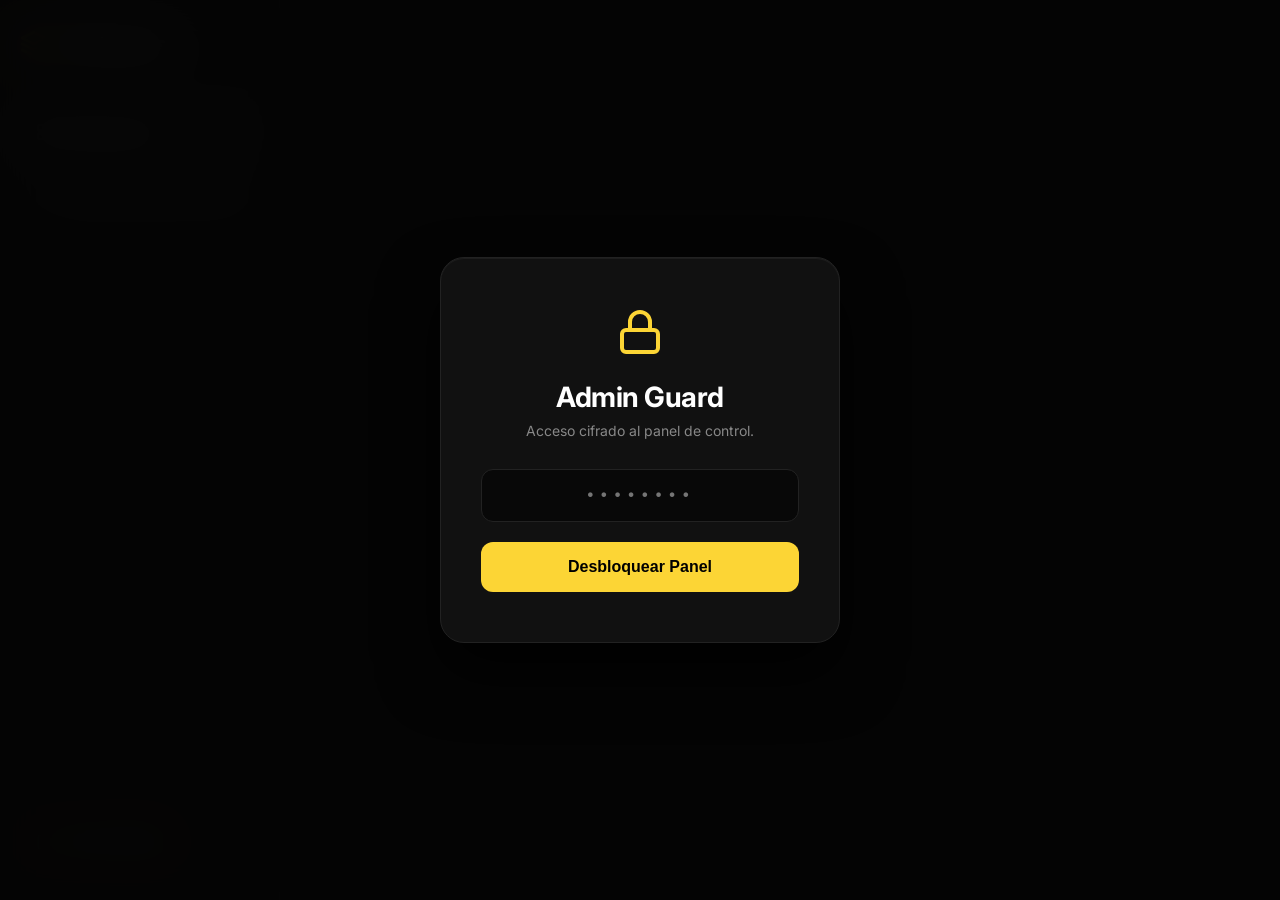
==== admin.html @ 643f847a "sistema de admin" ====
<!DOCTYPE html>
<html lang="es">
<head>
    <meta charset="UTF-8">
    <meta name="viewport" content="width=device-width, initial-scale=1.0">
    <title>Dashboard Pro | Admin</title>
    <link href="https://fonts.googleapis.com/css2?family=Inter:wght@400;500;600;700;800&display=swap" rel="stylesheet">
    <script src="https://cdn.jsdelivr.net/npm/@supabase/supabase-js@2"></script>
    <style>
        :root {
            --bg-dark: #050505;
            --surface-color: #111111;
            --surface-hover: #1A1A1A;
            --border-color: #222222;
            --text-main: #FFFFFF;
            --text-muted: #888888;
            --accent: #FCD535;
            --success: #00D084;
            --danger: #FF3B30;
        }

        * { margin: 0; padding: 0; box-sizing: border-box; }
        body {
            font-family: 'Inter', sans-serif;
            background-color: var(--bg-dark);
            color: var(--text-main);
            display: flex; /* Sidebar layout */
            height: 100vh;
            overflow: hidden;
            background-image: 
                radial-gradient(circle at 15% 50%, rgba(252, 213, 53, 0.03), transparent 25%),
                radial-gradient(circle at 85% 30%, rgba(255, 255, 255, 0.02), transparent 25%);
        }

        /* --- LOGIN OVERLAY --- */
        #loginScreen {
            position: fixed; top: 0; left: 0; width: 100%; height: 100vh;
            background: rgba(5,5,5,0.95);
            backdrop-filter: blur(20px);
            display: flex; justify-content: center; align-items: center;
            z-index: 9999; transition: opacity 0.5s;
        }
        .login-box {
            background: var(--surface-color); border: 1px solid var(--border-color);
            padding: 50px 40px; border-radius: 24px; text-align: center;
            width: 100%; max-width: 400px;
            box-shadow: 0 30px 60px rgba(0,0,0,0.8), inset 0 1px 0 rgba(255,255,255,0.05);
        }
        .login-box h2 { font-size: 28px; font-weight: 700; margin-bottom: 8px; letter-spacing: -0.5px; }
        .login-box p { color: var(--text-muted); font-size: 14px; margin-bottom: 30px; }
        .login-input {
            width: 100%; padding: 16px; border-radius: 12px;
            background: rgba(0,0,0,0.5); border: 1px solid var(--border-color);
            color: white; font-size: 16px; text-align: center; letter-spacing: 4px;
            margin-bottom: 20px; transition: 0.3s; font-family: monospace;
        }
        .login-input:focus { outline: none; border-color: var(--accent); box-shadow: 0 0 0 4px rgba(252, 213, 53, 0.1); }
        .btn-primary {
            width: 100%; padding: 16px; border-radius: 12px; border: none;
            background: var(--accent); color: #000; font-size: 16px; font-weight: 700;
            cursor: pointer; transition: 0.3s;
        }
        .btn-primary:hover { transform: translateY(-2px); box-shadow: 0 10px 20px rgba(252, 213, 53, 0.2); }

        /* --- APP LAYOUT --- */
        .sidebar {
            width: 280px; background: var(--surface-color); border-right: 1px solid var(--border-color);
            padding: 30px 20px; display: flex; flex-direction: column;
        }
        .brand { display: flex; align-items: center; gap: 12px; font-size: 20px; font-weight: 800; margin-bottom: 50px; color: white; letter-spacing: -0.5px; }
        .brand svg { color: var(--accent); }
        
        .nav-item {
            display: flex; align-items: center; gap: 12px; padding: 14px 16px;
            color: var(--text-muted); font-weight: 500; font-size: 15px;
            border-radius: 12px; cursor: pointer; transition: 0.2s; margin-bottom: 5px;
        }
        .nav-item.active { background: rgba(255,255,255,0.05); color: var(--text-main); }
        .nav-item:hover:not(.active) { color: var(--text-main); }
        
        .main-content {
            flex: 1; overflow-y: auto; padding: 40px 60px; display: none;
        }

        /* --- HEADER --- */
        .top-header { display: flex; justify-content: space-between; align-items: flex-end; margin-bottom: 40px; }
        .top-header h1 { font-size: 34px; font-weight: 800; letter-spacing: -1px; margin-bottom: 5px; }
        .top-header p { color: var(--text-muted); font-size: 15px; }
        
        .refresh-btn {
            background: var(--surface-color); border: 1px solid var(--border-color); color: white;
            padding: 12px 20px; border-radius: 10px; cursor: pointer; font-weight: 600; font-size: 14px;
            display: flex; align-items: center; gap: 8px; transition: 0.2s;
        }
        .refresh-btn:hover { background: var(--surface-hover); border-color: #444; }

        /* --- STATS BENTO --- */
        .stats-bento {
            display: grid; grid-template-columns: repeat(3, 1fr); gap: 20px; margin-bottom: 40px;
        }
        .stat-box {
            background: var(--surface-color); border: 1px solid var(--border-color);
            padding: 25px; border-radius: 20px; position: relative; overflow: hidden;
            box-shadow: 0 10px 30px rgba(0,0,0,0.2);
        }
        .stat-box::before {
            content: ''; position: absolute; top: 0; left: 0; width: 100%; height: 3px;
        }
        .stat-box.pending::before { background: var(--accent); }
        .stat-box.approved::before { background: var(--success); }
        .stat-box.total::before { background: #444; }
        
        .stat-box .title { color: var(--text-muted); font-size: 13px; font-weight: 600; text-transform: uppercase; letter-spacing: 1px; margin-bottom: 10px; }
        .stat-box .value { font-size: 42px; font-weight: 800; line-height: 1; }

        /* --- TABLE LAYOUT (More Professional than Cards) --- */
        .section-title { font-size: 18px; font-weight: 600; margin-bottom: 20px; padding-bottom: 15px; border-bottom: 1px solid var(--border-color); }
        
        .table-container {
            background: var(--surface-color); border: 1px solid var(--border-color);
            border-radius: 16px; overflow: hidden;
        }
        table { width: 100%; border-collapse: collapse; text-align: left; }
        th { padding: 18px 20px; color: var(--text-muted); font-size: 12px; font-weight: 600; text-transform: uppercase; border-bottom: 1px solid var(--border-color); letter-spacing: 1px; }
        td { padding: 20px; border-bottom: 1px solid rgba(255,255,255,0.05); font-size: 14px; vertical-align: middle; }
        tr:hover td { background: rgba(255,255,255,0.02); }
        tr:last-child td { border-bottom: none; }

        .client-col { font-weight: 600; font-size: 15px; display: flex; align-items: center; gap: 10px; }
        .avatar { width: 36px; height: 36px; border-radius: 50%; background: #222; display: flex; justify-content: center; align-items: center; font-size: 14px; font-weight: 700; color: var(--accent); }
        
        .method-badge {
            display: inline-flex; align-items: center; padding: 6px 10px; background: rgba(255,255,255,0.05);
            border-radius: 8px; font-size: 12px; font-weight: 600; color: #BBB; border: 1px solid rgba(255,255,255,0.1);
        }

        .status-badge {
            display: inline-flex; align-items: center; gap: 6px; padding: 6px 12px;
            border-radius: 20px; font-size: 12px; font-weight: 700; letter-spacing: 0.5px;
        }
        .status-badge::before { content: ''; width: 6px; height: 6px; border-radius: 50%; }
        .s-pending { background: rgba(252, 213, 53, 0.1); color: var(--accent); border: 1px solid rgba(252,213,53,0.2); }
        .s-pending::before { background: var(--accent); box-shadow: 0 0 5px var(--accent); }
        .s-approved { background: rgba(0, 208, 132, 0.1); color: var(--success); border: 1px solid rgba(0,208,132,0.2); }
        .s-approved::before { background: var(--success); }
        .s-rejected { background: rgba(255, 59, 48, 0.1); color: var(--danger); border: 1px solid rgba(255,59,48,0.2); }
        .s-rejected::before { background: var(--danger); }

        .action-btns { display: flex; gap: 8px; justify-content: flex-end; }
        .btn-icon {
            width: 36px; height: 36px; border-radius: 8px; border: none; cursor: pointer;
            display: flex; justify-content: center; align-items: center; transition: 0.2s;
        }
        .btn-view { background: rgba(255,255,255,0.05); color: white; border: 1px solid rgba(255,255,255,0.1); }
        .btn-view:hover { background: white; color: black; }
        .btn-ok { background: rgba(0, 208, 132, 0.15); color: var(--success); }
        .btn-ok:hover { background: var(--success); color: black; }
        .btn-no { background: rgba(255, 59, 48, 0.15); color: var(--danger); }
        .btn-no:hover { background: var(--danger); color: white; }

        /* --- MODAL FIX --- */
        #imgModal {
            position: fixed; top: 0; left: 0; width: 100%; height: 100vh;
            background: rgba(0,0,0,0.85); backdrop-filter: blur(10px);
            z-index: 100000; display: flex; justify-content: center; align-items: center;
            opacity: 0; pointer-events: none; transition: 0.3s; padding: 40px;
        }
        /* THE X BUTTON IS NOW FIXED TO THE CORNER OF THE SCREEN */
        .giant-close {
            position: fixed; top: 30px; right: 40px; width: 50px; height: 50px;
            background: rgba(255,255,255,0.1); border: 1px solid rgba(255,255,255,0.2);
            color: white; font-size: 24px; border-radius: 50%; cursor: pointer;
            display: flex; justify-content: center; align-items: center; z-index: 100001;
            transition: 0.2s;
        }
        .giant-close:hover { background: white; color: black; transform: scale(1.1); }
        
        .img-wrapper { max-width: 100%; max-height: 100%; position: relative; text-align: center; }
        .img-wrapper img { max-width: 100%; max-height: 90vh; border-radius: 16px; box-shadow: 0 20px 50px rgba(0,0,0,0.5); object-fit: contain; }

        /* Loading state */
        .skeleton { height: 60px; background: rgba(255,255,255,0.02); margin-bottom: 2px; animation: pulse 1.5s infinite; }
        @keyframes pulse { 0% { opacity: 0.5; } 50% { opacity: 1; } 100% { opacity: 0.5; } }
    </style>
</head>
<body>

    <!-- LOGIN Súper Premium -->
    <div id="loginScreen">
        <div class="login-box">
            <svg xmlns="http://www.w3.org/2000/svg" width="48" height="48" viewBox="0 0 24 24" fill="none" stroke="var(--accent)" stroke-width="2" stroke-linecap="round" stroke-linejoin="round" style="margin-bottom: 20px;"><rect x="3" y="11" width="18" height="11" rx="2" ry="2"></rect><path d="M7 11V7a5 5 0 0 1 10 0v4"></path></svg>
            <h2>Admin Guard</h2>
            <p>Acceso cifrado al panel de control.</p>
            <input type="password" id="adminPass" class="login-input" placeholder="••••••••" onkeypress="if(event.key === 'Enter') login()">
            <button class="btn-primary" onclick="login()">Desbloquear Panel</button>
            <div id="loginError" style="color:var(--danger); margin-top:15px; display:none; font-size:13px; font-weight:600;">Autorización Denegada</div>
        </div>
    </div>

    <!-- SIDEBAR -->
    <aside class="sidebar">
        <div class="brand">
            <svg xmlns="http://www.w3.org/2000/svg" width="28" height="28" viewBox="0 0 24 24" fill="none" stroke="currentColor" stroke-width="2.5" stroke-linecap="round" stroke-linejoin="round"><path d="M12 2L2 7l10 5 10-5-10-5z"></path><path d="M2 17l10 5 10-5"></path><path d="M2 12l10 5 10-5"></path></svg>
            Workspace
        </div>
        <div class="nav-item active">
            <svg xmlns="http://www.w3.org/2000/svg" width="18" height="18" viewBox="0 0 24 24" fill="none" stroke="currentColor" stroke-width="2" stroke-linecap="round" stroke-linejoin="round"><rect x="3" y="3" width="7" height="7"></rect><rect x="14" y="3" width="7" height="7"></rect><rect x="14" y="14" width="7" height="7"></rect><rect x="3" y="14" width="7" height="7"></rect></svg>
            Operaciones
        </div>
        <div class="nav-item">
            <svg xmlns="http://www.w3.org/2000/svg" width="18" height="18" viewBox="0 0 24 24" fill="none" stroke="currentColor" stroke-width="2" stroke-linecap="round" stroke-linejoin="round"><line x1="12" y1="20" x2="12" y2="10"></line><line x1="18" y1="20" x2="18" y2="4"></line><line x1="6" y1="20" x2="6" y2="16"></line></svg>
            Analíticas (Muy Pronto)
        </div>
        
        <div class="nav-item" onclick="logout()" style="color: var(--danger); margin-top: auto;">
            <svg xmlns="http://www.w3.org/2000/svg" width="18" height="18" viewBox="0 0 24 24" fill="none" stroke="currentColor" stroke-width="2" stroke-linecap="round" stroke-linejoin="round"><path d="M9 21H5a2 2 0 0 1-2-2V5a2 2 0 0 1 2-2h4"></path><polyline points="16 17 21 12 16 7"></polyline><line x1="21" y1="12" x2="9" y2="12"></line></svg>
            Cerrar Sesión
        </div>
    </aside>

    <!-- CONTENT -->
    <main class="main-content" id="dashboardApp">
        
        <div class="top-header">
            <div>
                <h1>Dashboard de Pagos</h1>
                <p>Gestiona, verifica y autoriza transacciones en tiempo real.</p>
            </div>
            <button class="refresh-btn" onclick="fetchData()">
                <svg xmlns="http://www.w3.org/2000/svg" width="16" height="16" viewBox="0 0 24 24" fill="none" stroke="currentColor" stroke-width="2" stroke-linecap="round" stroke-linejoin="round"><path d="M21 2v6h-6"></path><path d="M3 12a9 9 0 0 1 15-6.7L21 8"></path><path d="M3 22v-6h6"></path><path d="M21 12a9 9 0 0 1-15 6.7L3 16"></path></svg>
                Actualizar
            </button>
        </div>

        <!-- BENTO STATS -->
        <div class="stats-bento">
            <div class="stat-box pending">
                <div class="title">Esperando Revisión</div>
                <div class="value" id="valPending">0</div>
            </div>
            <div class="stat-box approved">
                <div class="title">Pagos Aprobados</div>
                <div class="value" id="valApproved">0</div>
            </div>
            <div class="stat-box total">
                <div class="title">Operaciones Totales</div>
                <div class="value" id="valTotal">0</div>
            </div>
        </div>

        <!-- DATA TABLE -->
        <h2 class="section-title">Registro de Transacciones</h2>
        
        <div class="table-container">
            <table>
                <thead>
                    <tr>
                        <th>Cliente / Emisor</th>
                        <th>Referencia</th>
                        <th>Método</th>
                        <th>Fecha</th>
                        <th>Estado</th>
                        <th style="text-align: right;">Acciones</th>
                    </tr>
                </thead>
                <tbody id="tableBody">
                    <!-- Skeletons when loading -->
                    <tr><td colspan="6" style="padding:0;"><div class="skeleton"></div></td></tr>
                    <tr><td colspan="6" style="padding:0;"><div class="skeleton"></div></td></tr>
                    <tr><td colspan="6" style="padding:0;"><div class="skeleton"></div></td></tr>
                </tbody>
            </table>
        </div>
    </main>

    <!-- FIXED MODAL DE IMAGEN CON CIERRE ACCESIBLE -->
    <div id="imgModal">
        <button class="giant-close" onclick="closeImg()">✕</button>
        <div class="img-wrapper">
            <img id="modalGraphic" src="" alt="Comprobante en Modal">
        </div>
    </div>

    <!-- Enlaces a los scripts -->
    <script src="js/config.js"></script>
    <script src="js/admin.js"></script>
</body>
</html>
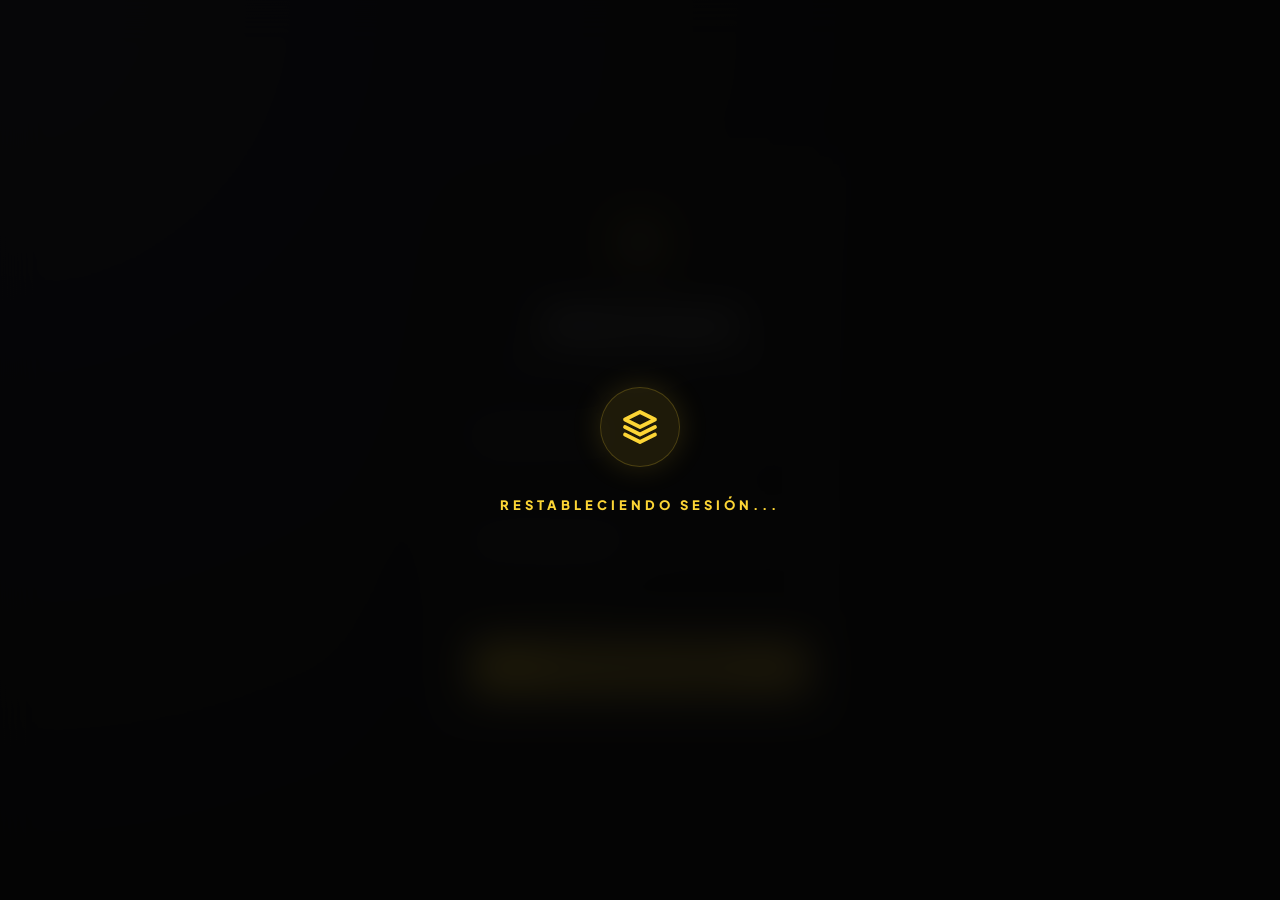
==== commit 590ed946: "Horarios y Remplazos de zelle" ====
--- a/admin.html
+++ b/admin.html
@@ -4,7 +4,7 @@
     <meta charset="UTF-8">
     <meta name="viewport" content="width=device-width, initial-scale=1.0">
     <title>Dashboard Pro | Admin</title>
-    <link href="https://fonts.googleapis.com/css2?family=Inter:wght@400;500;600;700;800&display=swap" rel="stylesheet">
+    <link href="https://fonts.googleapis.com/css2?family=Plus+Jakarta+Sans:wght@400;500;600;700;800&display=swap" rel="stylesheet">
     <script src="https://cdn.jsdelivr.net/npm/@supabase/supabase-js@2"></script>
     <style>
         :root {
@@ -21,7 +21,7 @@
 
         * { margin: 0; padding: 0; box-sizing: border-box; }
         body {
-            font-family: 'Inter', sans-serif;
+            font-family: 'Plus Jakarta Sans', sans-serif;
             background-color: var(--bg-dark);
             color: var(--text-main);
             display: flex; /* Sidebar layout */
@@ -35,32 +35,60 @@
         /* --- LOGIN OVERLAY --- */
         #loginScreen {
             position: fixed; top: 0; left: 0; width: 100%; height: 100vh;
-            background: rgba(5,5,5,0.95);
-            backdrop-filter: blur(20px);
+            background: radial-gradient(circle at top left, #1a1a2e, #050505 60%);
             display: flex; justify-content: center; align-items: center;
             z-index: 9999; transition: opacity 0.5s;
         }
         .login-box {
-            background: var(--surface-color); border: 1px solid var(--border-color);
-            padding: 50px 40px; border-radius: 24px; text-align: center;
-            width: 100%; max-width: 400px;
-            box-shadow: 0 30px 60px rgba(0,0,0,0.8), inset 0 1px 0 rgba(255,255,255,0.05);
-        }
-        .login-box h2 { font-size: 28px; font-weight: 700; margin-bottom: 8px; letter-spacing: -0.5px; }
-        .login-box p { color: var(--text-muted); font-size: 14px; margin-bottom: 30px; }
+            background: rgba(17, 17, 17, 0.7); border: 1px solid rgba(255, 255, 255, 0.05);
+            backdrop-filter: blur(40px);
+            padding: 50px 40px; border-radius: 24px; text-align: left;
+            width: 100%; max-width: 420px;
+            box-shadow: 0 30px 60px rgba(0,0,0,0.7), inset 0 1px 0 rgba(255,255,255,0.1);
+            animation: slideUp 0.6s cubic-bezier(0.16, 1, 0.3, 1) forwards;
+        }
+        @keyframes slideUp { 0% { opacity: 0; transform: translateY(40px); } 100% { opacity: 1; transform: translateY(0); } }
+
+        .login-box h2 { font-size: 32px; font-weight: 800; margin-bottom: 8px; letter-spacing: -1px; text-align: center; }
+        .login-box p { color: #888; font-size: 15px; margin-bottom: 40px; text-align: center; }
+        .login-label { display: block; font-size: 13px; color: #AAA; margin-bottom: 8px; font-weight: 600; }
+        
+        .input-group { position: relative; margin-bottom: 25px; }
+        .input-group svg { position: absolute; left: 16px; top: 50%; transform: translateY(-50%); color: #666; transition: 0.3s; }
         .login-input {
-            width: 100%; padding: 16px; border-radius: 12px;
-            background: rgba(0,0,0,0.5); border: 1px solid var(--border-color);
-            color: white; font-size: 16px; text-align: center; letter-spacing: 4px;
-            margin-bottom: 20px; transition: 0.3s; font-family: monospace;
-        }
-        .login-input:focus { outline: none; border-color: var(--accent); box-shadow: 0 0 0 4px rgba(252, 213, 53, 0.1); }
+            width: 100%; padding: 18px 18px 18px 46px; border-radius: 12px;
+            background: rgba(0,0,0,0.3); border: 1px solid rgba(255,255,255,0.08);
+            color: white; font-size: 15px; font-family: inherit; transition: 0.3s;
+        }
+        .login-input:focus { outline: none; border-color: var(--accent); background: rgba(0,0,0,0.5); }
+        .login-input:focus + svg, .login-input:not(:placeholder-shown) + svg { color: var(--accent); }
+        
+        .btn-primary-login {
+            width: 100%; padding: 18px; border-radius: 12px; border: none;
+            background: linear-gradient(135deg, var(--accent) 0%, #D4AF37 100%);
+            color: #000; font-size: 16px; font-weight: 800; text-transform: uppercase; letter-spacing: 1px;
+            cursor: pointer; transition: 0.3s; box-shadow: 0 10px 20px rgba(252, 213, 53, 0.2);
+        }
+        .btn-primary-login:hover { transform: translateY(-2px); box-shadow: 0 15px 25px rgba(252, 213, 53, 0.3); }
+        
         .btn-primary {
             width: 100%; padding: 16px; border-radius: 12px; border: none;
             background: var(--accent); color: #000; font-size: 16px; font-weight: 700;
-            cursor: pointer; transition: 0.3s;
+            cursor: pointer; transition: 0.3s; box-shadow: 0 5px 15px rgba(0,0,0,0.2);
         }
         .btn-primary:hover { transform: translateY(-2px); box-shadow: 0 10px 20px rgba(252, 213, 53, 0.2); }
+        
+        .logo-circle {
+            width: 70px; height: 70px; background: rgba(252, 213, 53, 0.1); border: 1px solid rgba(252, 213, 53, 0.2);
+            border-radius: 50%; display: flex; justify-content: center; align-items: center; margin: 0 auto 25px auto;
+            color: var(--accent); box-shadow: 0 0 30px rgba(252, 213, 53, 0.15);
+        }
+        
+        @keyframes pulseGlow {
+            0% { transform: scale(0.95); box-shadow: 0 0 20px rgba(252, 213, 53, 0.1); }
+            100% { transform: scale(1.05); box-shadow: 0 0 50px rgba(252, 213, 53, 0.4); }
+        }
+        @keyframes pulseText { 0% { opacity: 0.5; } 100% { opacity: 1; } }
 
         /* --- APP LAYOUT --- */
         .sidebar {
@@ -157,6 +185,8 @@
         .btn-ok:hover { background: var(--success); color: black; }
         .btn-no { background: rgba(255, 59, 48, 0.15); color: var(--danger); }
         .btn-no:hover { background: var(--danger); color: white; }
+        .btn-delete { background: rgba(255, 59, 48, 0.15); color: var(--danger); }
+        .btn-delete:hover { background: var(--danger); color: white; }
 
         /* --- MODAL FIX --- */
         #imgModal {
@@ -181,19 +211,76 @@
         /* Loading state */
         .skeleton { height: 60px; background: rgba(255,255,255,0.02); margin-bottom: 2px; animation: pulse 1.5s infinite; }
         @keyframes pulse { 0% { opacity: 0.5; } 50% { opacity: 1; } 100% { opacity: 0.5; } }
+
+        /* Animation for new row */
+        @keyframes rowFlash {
+            0% { background-color: rgba(0, 208, 132, 0.3); }
+            100% { background-color: transparent; }
+        }
+        .row-new {
+            animation: rowFlash 4s ease-out;
+        }
+        .row-new td:first-child {
+            border-left: 4px solid var(--success);
+        }
+
+        /* --- RESPONSIVIDAD (Mobile) --- */
+        @media (max-width: 800px) {
+            body { flex-direction: column; height: auto; overflow-y: auto; }
+            .sidebar { width: 100%; border-right: none; border-bottom: 1px solid var(--border-color); padding: 15px 20px; flex-direction: row; align-items: center; justify-content: space-between; }
+            .brand { margin-bottom: 0; font-size: 18px; }
+            
+            /* Ocultar items innecesarios en movil de la sidebar para ahorrar espacio */
+            .sidebar .nav-item:not(.logout-btn) { display: none; }
+            .nav-item.logout-btn { margin-top: 0 !important; padding: 8px 12px; }
+
+            .main-content { padding: 25px 15px; overflow-y: visible; }
+            .top-header { flex-direction: column; align-items: flex-start; gap: 15px; }
+            .top-header h1 { font-size: 26px; }
+            
+            .stats-bento { grid-template-columns: 1fr; gap: 15px; }
+            
+            /* Para que la tabla no rompa la pantalla, se permite scroll horizontal */
+            .table-container { overflow-x: auto; }
+            table { min-width: 700px; }
+
+            .giant-close { top: 15px; right: 15px; width: 40px; height: 40px; font-size: 18px; }
+        }
     </style>
 </head>
 <body>
 
+    <!-- BRUTAL LOADER -->
+    <div id="appLoader" style="position: fixed; top: 0; left: 0; width: 100%; height: 100vh; background: rgba(5,5,5,0.9); backdrop-filter: blur(20px); z-index: 1000000; display: flex; flex-direction: column; justify-content: center; align-items: center; transition: opacity 0.5s ease; opacity: 0; pointer-events: none;">
+        <div class="logo-circle" style="width: 80px; height: 80px; animation: pulseGlow 1.2s infinite alternate; margin-bottom:0;">
+            <svg xmlns="http://www.w3.org/2000/svg" width="36" height="36" viewBox="0 0 24 24" fill="none" stroke="currentColor" stroke-width="2.5" stroke-linecap="round" stroke-linejoin="round"><path d="M12 2L2 7l10 5 10-5-10-5z"></path><path d="M2 17l10 5 10-5"></path><path d="M2 12l10 5 10-5"></path></svg>
+        </div>
+        <div id="loaderText" style="color: var(--accent); font-size: 13px; font-weight: 800; letter-spacing: 4px; text-transform: uppercase; margin-top: 30px; animation: pulseText 1.2s infinite alternate;">Sincronizando...</div>
+    </div>
+
     <!-- LOGIN Súper Premium -->
     <div id="loginScreen">
         <div class="login-box">
-            <svg xmlns="http://www.w3.org/2000/svg" width="48" height="48" viewBox="0 0 24 24" fill="none" stroke="var(--accent)" stroke-width="2" stroke-linecap="round" stroke-linejoin="round" style="margin-bottom: 20px;"><rect x="3" y="11" width="18" height="11" rx="2" ry="2"></rect><path d="M7 11V7a5 5 0 0 1 10 0v4"></path></svg>
+            <div class="logo-circle">
+                <svg xmlns="http://www.w3.org/2000/svg" width="28" height="28" viewBox="0 0 24 24" fill="none" stroke="currentColor" stroke-width="2.5" stroke-linecap="round" stroke-linejoin="round"><path d="M12 2L2 7l10 5 10-5-10-5z"></path><path d="M2 17l10 5 10-5"></path><path d="M2 12l10 5 10-5"></path></svg>
+            </div>
             <h2>Admin Guard</h2>
-            <p>Acceso cifrado al panel de control.</p>
-            <input type="password" id="adminPass" class="login-input" placeholder="••••••••" onkeypress="if(event.key === 'Enter') login()">
-            <button class="btn-primary" onclick="login()">Desbloquear Panel</button>
-            <div id="loginError" style="color:var(--danger); margin-top:15px; display:none; font-size:13px; font-weight:600;">Autorización Denegada</div>
+            <p>Autenticación segura end-to-end con Supabase.</p>
+            
+            <label class="login-label">CORREO ELECTRÓNICO</label>
+            <div class="input-group">
+                <input type="email" id="adminEmail" class="login-input" placeholder="administrador@empresa.com" autocomplete="off">
+                <svg xmlns="http://www.w3.org/2000/svg" width="18" height="18" viewBox="0 0 24 24" fill="none" stroke="currentColor" stroke-width="2" stroke-linecap="round" stroke-linejoin="round"><path d="M4 4h16c1.1 0 2 .9 2 2v12c0 1.1-.9 2-2 2H4c-1.1 0-2-.9-2-2V6c0-1.1.9-2 2-2z"></path><polyline points="22,6 12,13 2,6"></polyline></svg>
+            </div>
+            
+            <label class="login-label">CONTRASEÑA MAESTRA</label>
+            <div class="input-group">
+                <input type="password" id="adminPass" class="login-input" placeholder="••••••••••••" onkeypress="if(event.key === 'Enter') login()">
+                <svg xmlns="http://www.w3.org/2000/svg" width="18" height="18" viewBox="0 0 24 24" fill="none" stroke="currentColor" stroke-width="2" stroke-linecap="round" stroke-linejoin="round"><rect x="3" y="11" width="18" height="11" rx="2" ry="2"></rect><path d="M7 11V7a5 5 0 0 1 10 0v4"></path></svg>
+            </div>
+
+            <button class="btn-primary-login" onclick="login()" id="loginBtn">Sincronizar Panel</button>
+            <div id="loginError" style="background:rgba(255, 59, 48, 0.1); color:var(--danger); border:1px solid rgba(255,59,48,0.2); padding:12px; border-radius:10px; margin-top:20px; display:none; font-size:13px; font-weight:600; text-align:center;">Acceso Denegado. Credenciales erróneas.</div>
         </div>
     </div>
 
@@ -212,9 +299,16 @@
             Analíticas (Muy Pronto)
         </div>
         
-        <div class="nav-item" onclick="logout()" style="color: var(--danger); margin-top: auto;">
+        <div class="nav-item" onclick="openSettingsModal()">
+            <svg xmlns="http://www.w3.org/2000/svg" width="18" height="18" viewBox="0 0 24 24" fill="none" stroke="currentColor" stroke-width="2" stroke-linecap="round" stroke-linejoin="round"><circle cx="12" cy="12" r="3"></circle><path d="M19.4 15a1.65 1.65 0 0 0 .33 1.82l.06.06a2 2 0 0 1 0 2.83 2 2 0 0 1-2.83 0l-.06-.06a1.65 1.65 0 0 0-1.82-.33 1.65 1.65 0 0 0-1 1.51V21a2 2 0 0 1-2 2 2 2 0 0 1-2-2v-.09A1.65 1.65 0 0 0 9 19.4a1.65 1.65 0 0 0-1.82.33l-.06.06a2 2 0 0 1-2.83 0 2 2 0 0 1 0-2.83l.06-.06a1.65 1.65 0 0 0 .33-1.82 1.65 1.65 0 0 0-1.51-1H3a2 2 0 0 1-2-2 2 2 0 0 1 2-2h.09A1.65 1.65 0 0 0 4.6 9a1.65 1.65 0 0 0-.33-1.82l-.06-.06a2 2 0 0 1 0-2.83 2 2 0 0 1 2.83 0l.06.06a1.65 1.65 0 0 0 1.82.33H9a1.65 1.65 0 0 0 1-1.51V3a2 2 0 0 1 2-2 2 2 0 0 1 2 2v.09a1.65 1.65 0 0 0 1 1.51 1.65 1.65 0 0 0 1.82-.33l.06-.06a2 2 0 0 1 2.83 0 2 2 0 0 1 0 2.83l-.06.06a1.65 1.65 0 0 0-.33 1.82V9a1.65 1.65 0 0 0 1.51 1H21a2 2 0 0 1 2 2 2 2 0 0 1-2 2h-.09a1.65 1.65 0 0 0-1.51 1z"></path></svg>
+            Config Zelle
+        </div>
+        
+        <div style="flex: 1;"></div>
+        
+        <div class="nav-item logout-btn" onclick="logout()" style="color: var(--danger); margin-top: auto;">
             <svg xmlns="http://www.w3.org/2000/svg" width="18" height="18" viewBox="0 0 24 24" fill="none" stroke="currentColor" stroke-width="2" stroke-linecap="round" stroke-linejoin="round"><path d="M9 21H5a2 2 0 0 1-2-2V5a2 2 0 0 1 2-2h4"></path><polyline points="16 17 21 12 16 7"></polyline><line x1="21" y1="12" x2="9" y2="12"></line></svg>
-            Cerrar Sesión
+            <span class="logout-text">Cerrar Sesión</span>
         </div>
     </aside>
 
@@ -226,10 +320,38 @@
                 <h1>Dashboard de Pagos</h1>
                 <p>Gestiona, verifica y autoriza transacciones en tiempo real.</p>
             </div>
-            <button class="refresh-btn" onclick="fetchData()">
-                <svg xmlns="http://www.w3.org/2000/svg" width="16" height="16" viewBox="0 0 24 24" fill="none" stroke="currentColor" stroke-width="2" stroke-linecap="round" stroke-linejoin="round"><path d="M21 2v6h-6"></path><path d="M3 12a9 9 0 0 1 15-6.7L21 8"></path><path d="M3 22v-6h6"></path><path d="M21 12a9 9 0 0 1-15 6.7L3 16"></path></svg>
-                Actualizar
-            </button>
+            <div style="display: flex; gap: 15px; align-items: center;">
+                <!-- TIENDA MASTER TOGGLE -->
+                <div style="display: flex; align-items: center; gap: 15px; background: rgba(255,255,255,0.03); padding: 10px 20px; border-radius: 100px; border: 1px solid rgba(255,255,255,0.06); backdrop-filter: blur(10px);">
+                    <div id="storeStatusLabel" style="font-weight: 800; font-size: 13px; letter-spacing: 1px; color: var(--success); transition: 0.3s;">ABIERTO</div>
+                    <label style="position: relative; display: inline-block; width: 44px; height: 24px;">
+                        <input type="checkbox" id="storeMasterToggle" style="opacity: 0; width: 0; height: 0;" onchange="toggleStoreStatus()">
+                        <span id="storeToggleSlider" style="position: absolute; cursor: pointer; top: 0; left: 0; right: 0; bottom: 0; background-color: var(--success); transition: .4s; border-radius: 34px;">
+                            <span id="storeToggleKnob" style="position: absolute; content: ''; height: 16px; width: 16px; left: 4px; bottom: 4px; background-color: white; transition: .4s; border-radius: 50%; transform: translateX(20px);"></span>
+                        </span>
+                    </label>
+                </div>
+                <div style="position: relative;">
+                    <div class="notif-bell" onclick="toggleNotifPopup()" style="position: relative; cursor: pointer; padding: 12px; background: var(--surface-color); border: 1px solid var(--border-color); border-radius: 10px; transition: 0.2s;" onmouseover="this.style.background='var(--surface-hover)'" onmouseout="this.style.background='var(--surface-color)'">
+                        <svg xmlns="http://www.w3.org/2000/svg" width="20" height="20" viewBox="0 0 24 24" fill="none" stroke="currentColor" stroke-width="2" stroke-linecap="round" stroke-linejoin="round"><path d="M18 8A6 6 0 0 0 6 8c0 7-3 9-3 9h18s-3-2-3-9"></path><path d="M13.73 21a2 2 0 0 1-3.46 0"></path></svg>
+                        <span id="notifBadge" style="position: absolute; top: -5px; right: -5px; background: var(--danger); color: white; font-size: 11px; font-weight: bold; width: 18px; height: 18px; border-radius: 50%; display: flex; justify-content: center; align-items: center; opacity: 0; transition: 0.3s; transform: scale(1);">0</span>
+                    </div>
+                    
+                    <!-- NOTIFICATION POPUP -->
+                    <div id="notifPopup" style="display: none; position: absolute; top: 120%; right: 0; width: 300px; background: var(--surface-color); border: 1px solid var(--border-color); border-radius: 12px; box-shadow: 0 10px 40px rgba(0,0,0,0.8); z-index: 100; overflow: hidden;">
+                        <div style="padding: 15px; border-bottom: 1px solid rgba(255,255,255,0.05); font-weight: 600; font-size: 14px; background: rgba(255,255,255,0.02);">
+                            Notificaciones Recientes
+                        </div>
+                        <div id="notifList" style="max-height: 300px; overflow-y: auto;">
+                            <div style="padding: 20px; text-align: center; color: var(--text-muted); font-size: 13px;">No hay notificaciones nuevas</div>
+                        </div>
+                    </div>
+                </div>
+                <button class="refresh-btn" onclick="fetchData()">
+                    <svg xmlns="http://www.w3.org/2000/svg" width="16" height="16" viewBox="0 0 24 24" fill="none" stroke="currentColor" stroke-width="2" stroke-linecap="round" stroke-linejoin="round"><path d="M21 2v6h-6"></path><path d="M3 12a9 9 0 0 1 15-6.7L21 8"></path><path d="M3 22v-6h6"></path><path d="M21 12a9 9 0 0 1-15 6.7L3 16"></path></svg>
+                    Actualizar
+                </button>
+            </div>
         </div>
 
         <!-- BENTO STATS -->
@@ -243,14 +365,32 @@
                 <div class="value" id="valApproved">0</div>
             </div>
             <div class="stat-box total">
-                <div class="title">Operaciones Totales</div>
+                <div class="title">Operaciones Mostradas</div>
                 <div class="value" id="valTotal">0</div>
             </div>
         </div>
 
-        <!-- DATA TABLE -->
-        <h2 class="section-title">Registro de Transacciones</h2>
-        
+        <!-- CONTROLES DE FILTRO -->
+        <div style="display: flex; gap: 15px; margin-bottom: 25px; flex-wrap: wrap; align-items: center; border-bottom: 1px solid var(--border-color); padding-bottom: 25px;">
+            <div style="font-weight: 600; color: white; display: flex; align-items: center; gap: 8px; margin-right: 10px;">
+                <svg xmlns="http://www.w3.org/2000/svg" width="18" height="18" viewBox="0 0 24 24" fill="none" stroke="currentColor" stroke-width="2" stroke-linecap="round" stroke-linejoin="round"><polygon points="22 3 2 3 10 12.46 10 19 14 21 14 12.46 22 3"></polygon></svg>
+                Filtros:
+            </div>
+            <input type="text" id="filterSearch" placeholder="Buscar cliente o ref..." oninput="applyFilters()" style="flex: 1; padding: 12px 15px; border-radius: 10px; background: var(--surface-color); border: 1px solid var(--border-color); color: white; min-width: 200px; font-family: inherit;">
+            <select id="filterStatus" onchange="applyFilters()" style="padding: 12px 15px; border-radius: 10px; background: var(--surface-color); border: 1px solid var(--border-color); color: white; cursor: pointer; min-width: 150px; font-family: inherit;">
+                <option value="all">Cualquier Estado</option>
+                <option value="pending">⏳ Pendientes</option>
+                <option value="approved">✅ Aprobados</option>
+                <option value="rejected">❌ Rechazados</option>
+            </select>
+            <select id="filterDate" onchange="applyFilters()" style="padding: 12px 15px; border-radius: 10px; background: var(--surface-color); border: 1px solid var(--border-color); color: white; cursor: pointer; min-width: 150px; font-family: inherit;">
+                <option value="all">Todo el Historial</option>
+                <option value="today">Últimas 24 Horas</option>
+                <option value="week">Últimos 7 Días</option>
+                <option value="month">Este Mes</option>
+            </select>
+        </div>
+
         <div class="table-container">
             <table>
                 <thead>
@@ -281,6 +421,51 @@
         </div>
     </div>
 
+    <!-- REAL-TIME TOAST -->
+    <div id="adminToast" style="position: fixed; bottom: -100px; right: 30px; background: var(--surface-color); border: 1px solid var(--accent); border-radius: 12px; padding: 20px; display: flex; align-items: center; gap: 15px; box-shadow: 0 15px 40px rgba(0,0,0,0.5), 0 0 20px rgba(252, 213, 53, 0.1); z-index: 100000; transition: bottom 0.5s cubic-bezier(0.68, -0.55, 0.265, 1.55); width: 350px;">
+        <div style="width: 40px; height: 40px; border-radius: 50%; background: rgba(252, 213, 53, 0.1); display: flex; justify-content: center; align-items: center; color: var(--accent);">
+            <svg xmlns="http://www.w3.org/2000/svg" width="20" height="20" viewBox="0 0 24 24" fill="none" stroke="currentColor" stroke-width="2.5" stroke-linecap="round" stroke-linejoin="round"><path d="M12 22s8-4 8-10V5l-8-3-8 3v7c0 6 8 10 8 10z"></path></svg>
+        </div>
+        <div style="flex: 1;">
+            <p style="font-size: 13px; color: var(--accent); font-weight: 700; margin-bottom: 3px; letter-spacing: 0.5px; text-transform: uppercase;">¡Nuevo Pago Recibido!</p>
+            <p id="toastMessage" style="font-size: 14px; font-weight: 500; color: white;">Alguien te ha enviado un pago.</p>
+        </div>
+    </div>
+
+    <!-- SETTINGS MODAL ZELLE -->
+    <div id="settingsModal" style="position: fixed; top: 0; left: 0; width: 100%; height: 100vh; background: rgba(0,0,0,0.85); backdrop-filter: blur(10px); z-index: 100000; display: flex; justify-content: center; align-items: center; opacity: 0; pointer-events: none; transition: 0.3s; padding: 20px;">
+        <div style="background: var(--surface-color); border: 1px solid var(--border-color); border-radius: 24px; padding: 40px; width: 100%; max-width: 450px; box-shadow: 0 30px 60px rgba(0,0,0,0.8);">
+            <div style="display: flex; justify-content: space-between; align-items: center; margin-bottom: 25px;">
+                <h2 style="font-size: 24px; font-weight: 700; color: white; display: flex; align-items: center; gap: 10px;">
+                    <span style="color:var(--accent);">⚙️</span> Config Zelle
+                </h2>
+                <button onclick="closeSettingsModal()" style="background: none; border: none; color: white; cursor: pointer; font-size: 24px; transition: 0.2s;" onmouseover="this.style.color='var(--accent)'" onmouseout="this.style.color='white'">✕</button>
+            </div>
+            
+            <div style="margin-bottom: 25px; display: flex; align-items: center; justify-content: space-between; background: rgba(255,255,255,0.02); padding: 15px 20px; border-radius: 12px; border: 1px solid rgba(255,255,255,0.05);">
+                <div style="font-weight: 600; color: white;">Habilitar Pestaña Zelle</div>
+                <label style="position: relative; display: inline-block; width: 50px; height: 26px;">
+                    <input type="checkbox" id="zelleActiveToggle" style="opacity: 0; width: 0; height: 0;" onchange="updateToggleUI()">
+                    <span id="zelleToggleSlider" style="position: absolute; cursor: pointer; top: 0; left: 0; right: 0; bottom: 0; background-color: #444; transition: .4s; border-radius: 34px;">
+                        <span id="zelleToggleKnob" style="position: absolute; content: ''; height: 18px; width: 18px; left: 4px; bottom: 4px; background-color: white; transition: .4s; border-radius: 50%;"></span>
+                    </span>
+                </label>
+            </div>
+
+            <div style="margin-bottom: 20px;">
+                <label style="display: block; margin-bottom: 8px; color: var(--text-muted); font-size: 14px; font-weight: 600;">Correo Zelle</label>
+                <input type="email" id="zelleEmailInput" style="width: 100%; padding: 16px; border-radius: 12px; background: rgba(0,0,0,0.5); border: 1px solid var(--border-color); color: white; font-size: 15px; font-family: monospace; letter-spacing: 0.5px;">
+            </div>
+            
+            <div style="margin-bottom: 30px;">
+                <label style="display: block; margin-bottom: 8px; color: var(--text-muted); font-size: 14px; font-weight: 600;">Nombre del Titular</label>
+                <input type="text" id="zelleNameInput" style="width: 100%; padding: 16px; border-radius: 12px; background: rgba(0,0,0,0.5); border: 1px solid var(--border-color); color: white; font-size: 15px; font-family: inherit;">
+            </div>
+
+            <button class="btn-primary" onclick="saveSettings()" id="saveSettingsBtn">Guardar Cambios</button>
+        </div>
+    </div>
+
     <!-- Enlaces a los scripts -->
     <script src="js/config.js"></script>
     <script src="js/admin.js"></script>
